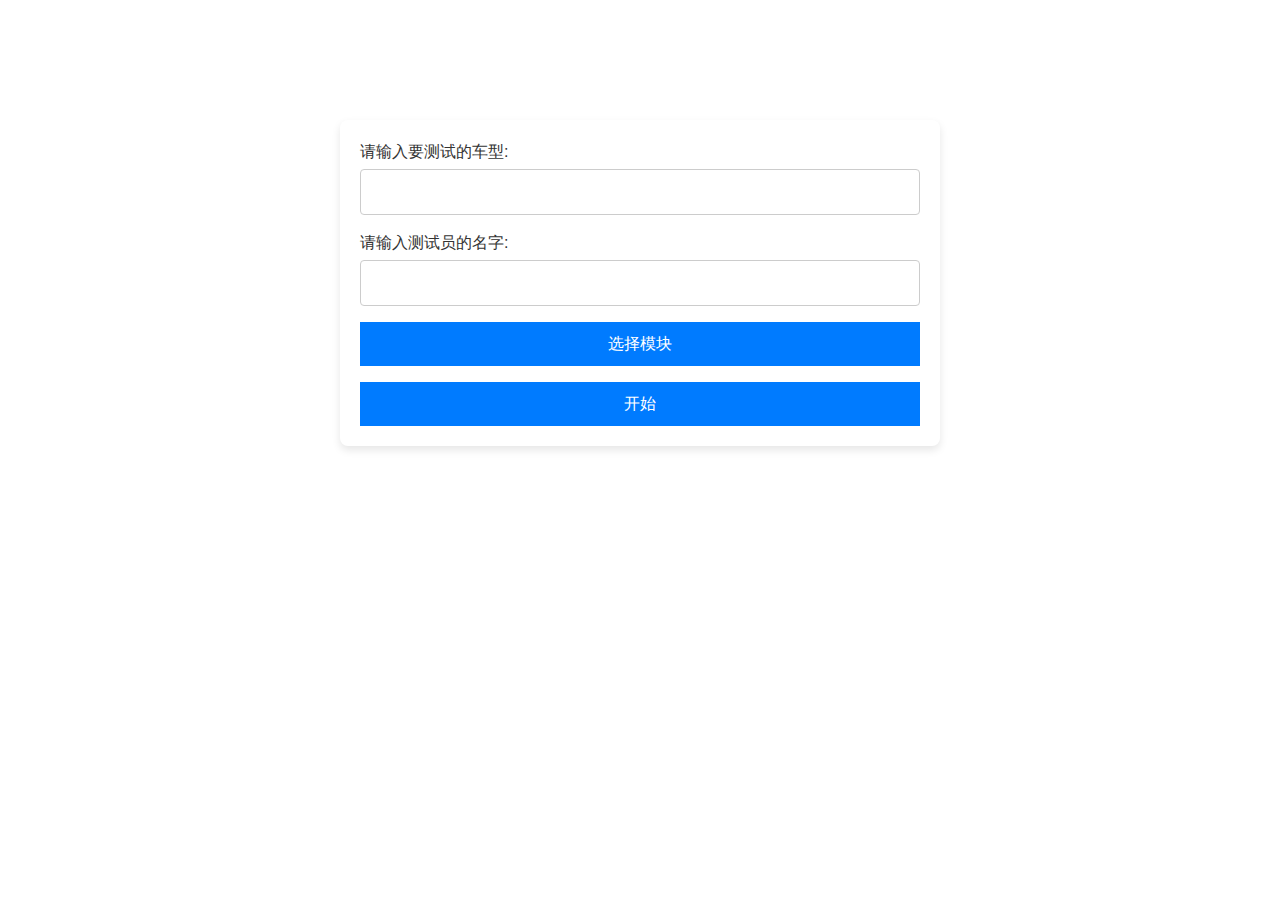
==== views/new_v/index.html @ 1fa13f73 "重写代码，让代码更合理" ====
<!DOCTYPE html>
<html lang="en">
<head>
    <meta charset="UTF-8">
    <title>车型测试</title>
    <link rel="stylesheet" href="./main.css">
    <!-- Bootstrap CSS -->
    <link rel="stylesheet" href="https://stackpath.bootstrapcdn.com/bootstrap/4.3.1/css/bootstrap.min.css">

    <!-- jQuery (necessary for Bootstrap's JavaScript plugins) -->
    <script src="https://ajax.googleapis.com/ajax/libs/jquery/3.3.1/jquery.min.js"></script>

    <!-- Bootstrap JS -->
    <script src="https://stackpath.bootstrapcdn.com/bootstrap/4.3.1/js/bootstrap.min.js"></script>

</head>
<body>
<div id="box">
    <div class="form-group">
        <label for="carModel">请输入要测试的车型:</label>
        <input type="text" id="carModel" name="carModel">
    </div>

    <div class="form-group">
        <label for="testerName">请输入测试员的名字:</label>
        <input type="text" id="testerName" name="testerName">
    </div>

    <div class="form-group">
        <button id="fileUButton" onclick="getFile()">选择模块</button>
        <label id="fileUpload"></label>
    </div>
    <button onclick="startTest(true)">开始</button>
</div>

<div class="control" style="display: none">
</div>

<div class="modal fade" id="confirmModal" tabindex="-1" role="dialog" aria-labelledby="exampleModalLabel"
     aria-hidden="true">
    <div class="modal-dialog" role="document">
        <div class="modal-content">
            <div class="modal-body">
                您觉得此操作是否有<span style="color: red">突出优点或者缺点</span>？
            </div>
            <div class="modal-footer">
                <button type="button" class="btn btn-primary" id="confirmYes">有</button>
                <button type="button" class="btn btn-secondary" data-dismiss="modal" id="confirmNo">无</button>
            </div>
        </div>
    </div>
</div>

<div class="modal fade" id="out" tabindex="-1" role="dialog" aria-labelledby="exampleModalLabel"
     aria-hidden="true">
    <div class="modal-dialog" role="document">
        <div class="modal-content">
            <div class="modal-body">
                确认<span style="color: red">操作完成</span>并记录？
            </div>
            <div class="modal-footer">
                <button type="button" class="btn btn-primary" id="outYes">是</button>
                <button type="button" class="btn btn-secondary" data-dismiss="modal" id="outNo">否</button>
            </div>
        </div>
    </div>
</div>


<script src="./main.js"></script>
</body>
</html>
---- views/new_v/main.css ----
/* main.css */
body {
    font-family: Arial, sans-serif;
    background-color: #f5f5f5;
    margin: 0;
    padding: 20px;
    display: flex;
    justify-content: center;
    align-items: center;
    /*height: 100vh;*/
}

#box {
    background-color: #ffffff;
    padding: 20px;
    border-radius: 8px;
    box-shadow: 0 4px 8px rgba(0, 0, 0, 0.1);
    max-width: 600px;
    width: 100%;
    margin-top: 100px;
}

.form-group {
    margin-bottom: 20px;
}

.form-group label {
    display: block;
    margin-bottom: 5px;
    color: #333333;
}

.form-group input[type="text"],
.form-group input[type="file"] {
    width: 100%;
    padding: 10px;
    border: 1px solid #cccccc;
    border-radius: 4px;
    box-sizing: border-box;
}

button {
    background-color: #007bff;
    color: white;
    padding: 10px 20px;
    border: none;
    border-radius: 4px;
    cursor: pointer;
    width: 100%;
}

button:hover {
    background-color: #0056b3;
}

.control {
    background-color: #ffffff;
    padding: 20px;
    border-radius: 8px;
    box-shadow: 0 4px 8px rgba(0, 0, 0, 0.1);
    max-width: 600px;
    width: 100%;
    margin-top: 100px;
}

.ope_button {
    margin-bottom: 5px;
}

h1 {
    font-size: 14px;
}

.score_button {
    text-align: left; /* 内容左对齐 */
    padding-left: 20px; /* 设置上下左右的内边距为20px */
}
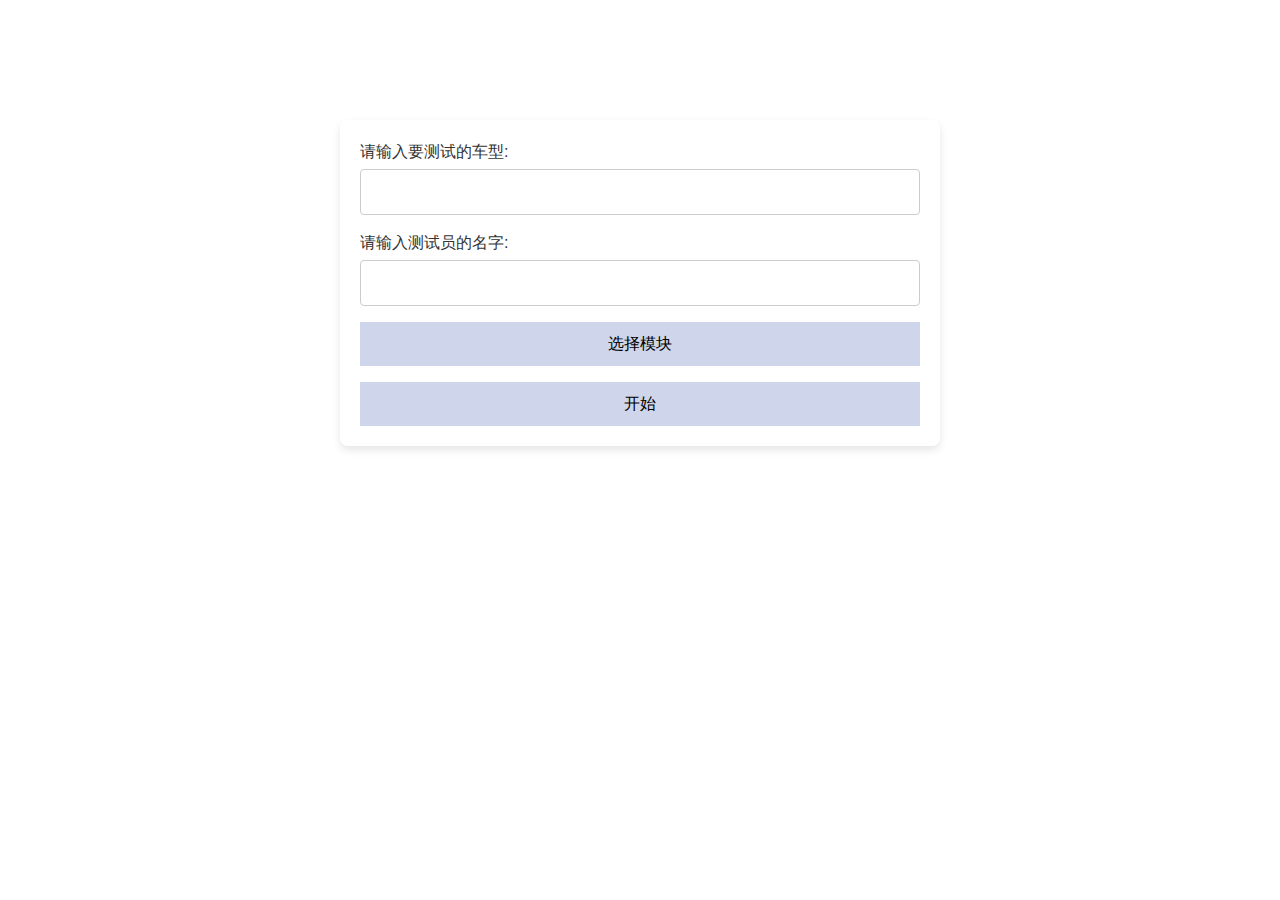
==== commit f6a27068: "完成代码" ====
--- a/views/new_v/index.html
+++ b/views/new_v/index.html
@@ -5,13 +5,12 @@
     <title>车型测试</title>
     <link rel="stylesheet" href="./main.css">
     <!-- Bootstrap CSS -->
-    <link rel="stylesheet" href="https://stackpath.bootstrapcdn.com/bootstrap/4.3.1/css/bootstrap.min.css">
+    <link rel="stylesheet" href="https://cdn.bootcdn.net/ajax/libs/twitter-bootstrap/4.3.1/css/bootstrap.min.css">
+    <!-- jQuery (necessary for Bootstrap's JavaScript plugins) -->
+    <script src="https://cdn.bootcdn.net/ajax/libs/jquery/3.3.1/jquery.min.js"></script>
+    <!-- Bootstrap JS -->
+    <script src="https://cdn.bootcdn.net/ajax/libs/twitter-bootstrap/4.3.1/js/bootstrap.min.js"></script>
 
-    <!-- jQuery (necessary for Bootstrap's JavaScript plugins) -->
-    <script src="https://ajax.googleapis.com/ajax/libs/jquery/3.3.1/jquery.min.js"></script>
-
-    <!-- Bootstrap JS -->
-    <script src="https://stackpath.bootstrapcdn.com/bootstrap/4.3.1/js/bootstrap.min.js"></script>
 
 </head>
 <body>
@@ -41,10 +40,10 @@
     <div class="modal-dialog" role="document">
         <div class="modal-content">
             <div class="modal-body">
-                您觉得此操作是否有<span style="color: red">突出优点或者缺点</span>？
+                您觉得此操作是否有<span style="color: #FFCCCC">突出优点或者缺点</span>？
             </div>
             <div class="modal-footer">
-                <button type="button" class="btn btn-primary" id="confirmYes">有</button>
+                <button type="button" class="btn btn-primary" style="background-color: #CFD5EA; border: #CFD5EA; color: black" id="confirmYes">有</button>
                 <button type="button" class="btn btn-secondary" data-dismiss="modal" id="confirmNo">无</button>
             </div>
         </div>
@@ -56,10 +55,10 @@
     <div class="modal-dialog" role="document">
         <div class="modal-content">
             <div class="modal-body">
-                确认<span style="color: red">操作完成</span>并记录？
+                确认<span style="color: #FFCCCC">操作完成</span>并记录？
             </div>
             <div class="modal-footer">
-                <button type="button" class="btn btn-primary" id="outYes">是</button>
+                <button type="button" class="btn btn-primary" style="background-color: #CFD5EA; border: #CFD5EA; color: black" id="outYes">是</button>
                 <button type="button" class="btn btn-secondary" data-dismiss="modal" id="outNo">否</button>
             </div>
         </div>
--- a/views/new_v/main.css
+++ b/views/new_v/main.css
@@ -8,6 +8,7 @@
     justify-content: center;
     align-items: center;
     /*height: 100vh;*/
+    color: #000
 }
 
 #box {
@@ -40,8 +41,7 @@
 }
 
 button {
-    background-color: #007bff;
-    color: white;
+    background-color: #CFD5EA;
     padding: 10px 20px;
     border: none;
     border-radius: 4px;
@@ -50,7 +50,7 @@
 }
 
 button:hover {
-    background-color: #0056b3;
+    background-color: #CFD5EA;
 }
 
 .control {
